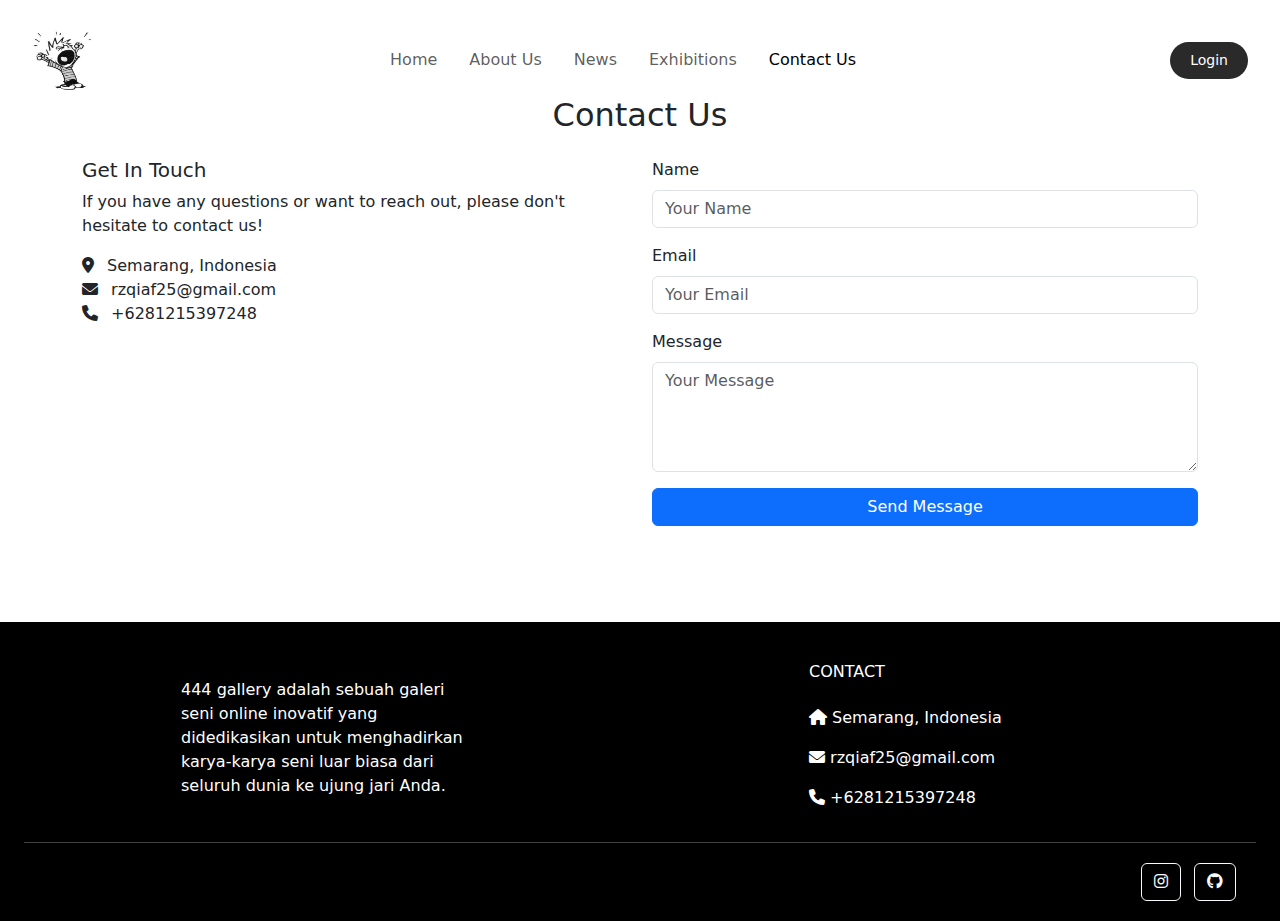
==== uts07007/contactus.html @ a5a20e4c "Add files via upload" ====
<!DOCTYPE html>
<html lang="en">
  <head>
    <meta charset="UTF-8" />
    <meta name="viewport" content="width=device-width, initial-scale=1.0" />
    <link rel="stylesheet" href="style.css" />
    <link rel="icon" href="asset/logotab.jpeg" />
    <title>Contact Us - Provisional 📸</title>

    <!-- Bootstrap css -->
    <link href="https://cdn.jsdelivr.net/npm/bootstrap@5.3.3/dist/css/bootstrap.min.css" rel="stylesheet" integrity="sha384-QWTKZyjpPEjISv5WaRU9OFeRpok6YctnYmDr5pNlyT2bRjXh0JMhjY6hW+ALEwIH" crossorigin="anonymous" />
    <link rel="stylesheet" href="https://cdnjs.cloudflare.com/ajax/libs/font-awesome/6.0.0-beta3/css/all.min.css" />
  </head>
  <body>
    <!-- Navbar -->
    <nav class="navbar navbar-expand-lg fixed-top">
      <div class="container-fluid">
        <a class="navbar-brand me-auto" href="#"><img src="asset/_.jpeg" width="60" height="60" /></a>
        <div class="offcanvas offcanvas-end" tabindex="-1" id="offcanvasNavbar" aria-labelledby="offcanvasNavbarLabel">
          <div class="offcanvas-header">
            <h5 class="offcanvas-title" id="offcanvasNavbarLabel"><img src="asset/gambar2.png" width="60" height="60" /></h5>
            <button type="button" class="btn-close" data-bs-dismiss="offcanvas" aria-label="Close"></button>
          </div>
          <div class="offcanvas-body">
            <ul class="navbar-nav justify-content-center flex-grow-1 pe-3">
              <li class="nav-item"><a class="nav-link mx-lg-2" href="index.html">Home</a></li>
              <li class="nav-item"><a class="nav-link mx-lg-2" href="aboutus.html">About Us</a></li>
              <li class="nav-item"><a class="nav-link mx-lg-2" href="news.html">News</a></li>
              <li class="nav-item dropdown">
                <a class="nav-link mx-lg-2" href="#" id="navbarDropdown" role="button" aria-haspopup="true" aria-expanded="false">Exhibitions</a>
                <div class="dropdown-menu" aria-labelledby="navbarDropdown">
                  <a class="dropdown-item" href="#">Public Events</a>
                  <a class="dropdown-item" href="#">Gallery Exhibitions</a>
                </div>
              </li>
              <li class="nav-item"><a class="nav-link mx-lg-2 active" href="contactus.html">Contact Us</a></li>
            </ul>
          </div>
        </div>
        <a href="masuk.html" class="login-button">Login</a>
        <button class="navbar-toggler pe-0" type="button" data-bs-toggle="offcanvas" data-bs-target="#offcanvasNavbar" aria-controls="offcanvasNavbar" aria-label="Toggle navigation">
          <span class="navbar-toggler-icon"></span>
        </button>
      </div>
    </nav>

    <!-- Contact Section -->
    <div class="container my-5 py-5">
      <h2 class="text-center mb-4">Contact Us</h2>
      <div class="row">
        <!-- Contact Info -->
        <div class="col-md-6">
          <h5>Get In Touch</h5>
          <p>If you have any questions or want to reach out, please don't hesitate to contact us!</p>
          <ul class="list-unstyled">
            <li><i class="fas fa-map-marker-alt me-2"></i> Semarang, Indonesia</li>
            <li><i class="fas fa-envelope me-2"></i> rzqiaf25@gmail.com</li>
            <li><i class="fas fa-phone me-2"></i> +6281215397248</li>
          </ul>
        </div>
        <!-- Contact Form -->
        <div class="col-md-6">
          <form>
            <div class="mb-3">
              <label for="name" class="form-label">Name</label>
              <input type="text" class="form-control" id="name" placeholder="Your Name" required />
            </div>
            <div class="mb-3">
              <label for="email" class="form-label">Email</label>
              <input type="email" class="form-control" id="email" placeholder="Your Email" required />
            </div>
            <div class="mb-3">
              <label for="message" class="form-label">Message</label>
              <textarea class="form-control" id="message" rows="4" placeholder="Your Message" required></textarea>
            </div>
            <button type="submit" class="btn btn-primary w-100">Send Message</button>
          </form>
        </div>
      </div>
    </div>

    <!-- Footer -->
    <footer class="text-lg-start text-white w-100" style="background-color: #000000">
      <div class="container-fluid p-4 pb-0">
        <section class="">
          <div class="row text-md-start">
            <div class="col-md-3 col-lg-3 col-xl-3 mx-auto mt-3">
              <h6 class="text-uppercase mb-3 font-weight-regular"></h6>
              <p>444 gallery adalah sebuah galeri seni online inovatif yang didedikasikan untuk menghadirkan karya-karya seni luar biasa dari seluruh dunia ke ujung jari Anda.</p>
            </div>
            <div class="col-md-4 col-lg-3 col-xl-3 mx-auto mt-3">
              <h6 class="text-uppercase mb-4 font-weight-bold">Contact</h6>
              <p><i class="fas fa-home mr-3"></i> Semarang, Indonesia</p>
              <p><i class="fas fa-envelope mr-3"></i> rzqiaf25@gmail.com</p>
              <p><i class="fas fa-phone mr-3"></i> +6281215397248</p>
            </div>
          </div>
        </section>
        <hr class="my-3" />
        <section class="p-3 pt-0">
          <div class="row d-flex align-items-center">
            <div class="col-md-7 col-lg-8 text-center text-md-start"></div>
            <div class="col-md-5 col-lg-4 ml-lg-0 text-center text-md-end">
              <a href="https://www.instagram.com/rzqiaff/" class="btn btn-outline-light btn-floating m-1" role="button" target="_blank"><i class="fab fa-instagram"></i></a>
              <a href="https://github.com/rzqiaf" class="btn btn-outline-light btn-floating m-1" role="button" target="_blank"><i class="fab fa-github"></i></a>
            </div>
          </div>
        </section>
      </div>
    </footer>
  </body>
</html>
---- uts07007/style.css ----
* {
  padding: 0;
  margin: 0;
}

.navbar {
  background-color: #fff;
  height: 80px;
  margin: 20px;
  border-radius: 16px;
  padding: 0.5rem;
}

.navbar-brand {
  font-weight: 500;
  color: darkgray;
  font-size: 24px;
  transition: 0.3s color;
}

.login-button {
  background-color: #2a2a2a;
  color: #fff;
  font-size: 14px;
  padding: 8px 20px;
  border-radius: 50px;
  text-decoration: none;
  transition: 0.3s background-color;
}

.login-button:hover {
  background-color: #2a2a2a;
}

.navbar-toggler {
  border: none;
  font-size: 1, 25rem;
}

.navbar-toggler:focus,
.btn-close:focus {
  box-shadow: none;
  outline: none;
}

.nav-link {
  color: #666777;
  font-weight: 500;
  position: relative;
}

.nav-link:hover,
.nav-link.active {
  color: black;
}

@media (min-width: 991px) {
  .nav-link:before {
    content: "";
    position: absolute;
    bottom: 0;
    left: 50%;
    transform: translateX(-50%);
    width: 100%;
    height: 2px;
    background-color: #2a2a2a;
    visibility: hidden;
    transition: 0.3s ease-in-out;
  }

  .nav-link:hover::before .nav-link.active::before {
    width: 100%;
    visibility: visible;
  }
}

.hero-section {
  background: url(asset/tes.jpeg) no-repeat center;
  background-size: cover;
  width: 100%;
}

.hero-section .container {
  height: 100vh;
  z-index: 2;
  position: relative;
}

.hero-section h1 {
  font-size: 1.5em;
  font-style: oblique;
}

/* Gaya hero section */
.hero-section1 {
  background: url("asset/backroundabt.jpeg") center center/cover no-repeat;
  background-size: cover;
  width: 100%;
  height: 100vh;
}

.paper-wrapper {
  background: white;
  width: 90%;
  max-width: 1000px;
  padding: 20px;
  margin-top: 50px;
  box-shadow: 0 4px 10px rgba(0, 0, 0, 0.2);
  border-radius: 10px;
  border: 1px solid #ddd;
  display: flex;
  justify-content: space-between;
  align-items: center;
}

.text-content {
  max-width: 60%;
  margin: 30px auto;
  padding: 20px;
  border-radius: 10px;
}

.text-content h2 {
  font-size: 1.5em;
  margin-left: 40px;
  font-weight: 600;
  margin-left: 40px;
}

.text-content p {
  font-size: 1em;
  line-height: 1.5;
  margin-left: 40px;
  margin-top: 15px;
}

.image-content img {
  max-width: 60%;
  height: auto;
  border-radius: 10px;
  margin-left: 100px;
  margin-top: 0px;
}

.card {
  margin-top: 90px;
  margin-left: auto;
  margin-bottom: -90px;
}

.card-img-top {
  width: 100%;
  height: 200px;
  object-fit: cover;
}
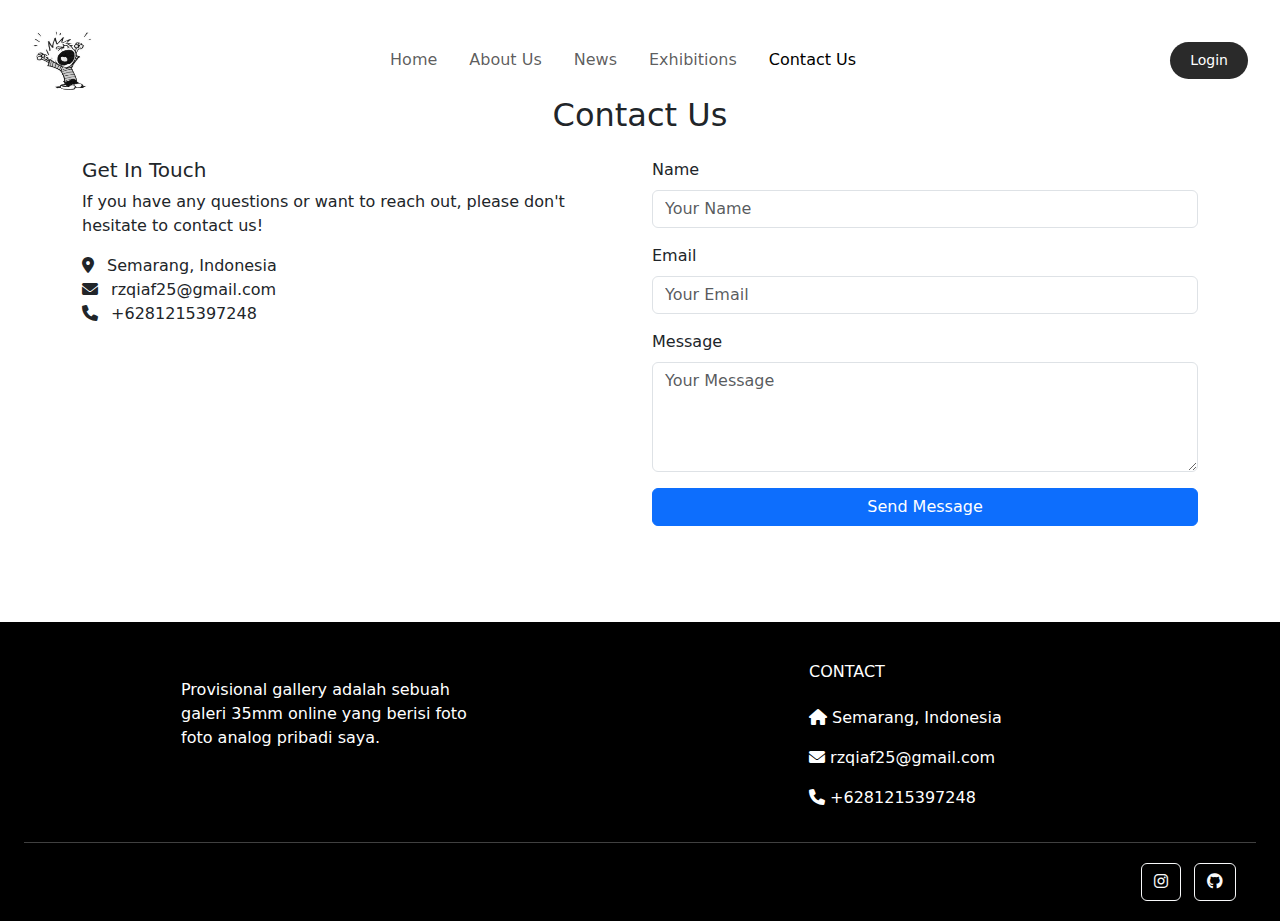
==== commit 769dad51: "Add files via upload" ====
--- a/uts07007/contactus.html
+++ b/uts07007/contactus.html
@@ -86,7 +86,7 @@
           <div class="row text-md-start">
             <div class="col-md-3 col-lg-3 col-xl-3 mx-auto mt-3">
               <h6 class="text-uppercase mb-3 font-weight-regular"></h6>
-              <p>444 gallery adalah sebuah galeri seni online inovatif yang didedikasikan untuk menghadirkan karya-karya seni luar biasa dari seluruh dunia ke ujung jari Anda.</p>
+              <p>Provisional gallery adalah sebuah galeri 35mm online yang berisi foto foto analog pribadi saya.</p>
             </div>
             <div class="col-md-4 col-lg-3 col-xl-3 mx-auto mt-3">
               <h6 class="text-uppercase mb-4 font-weight-bold">Contact</h6>
